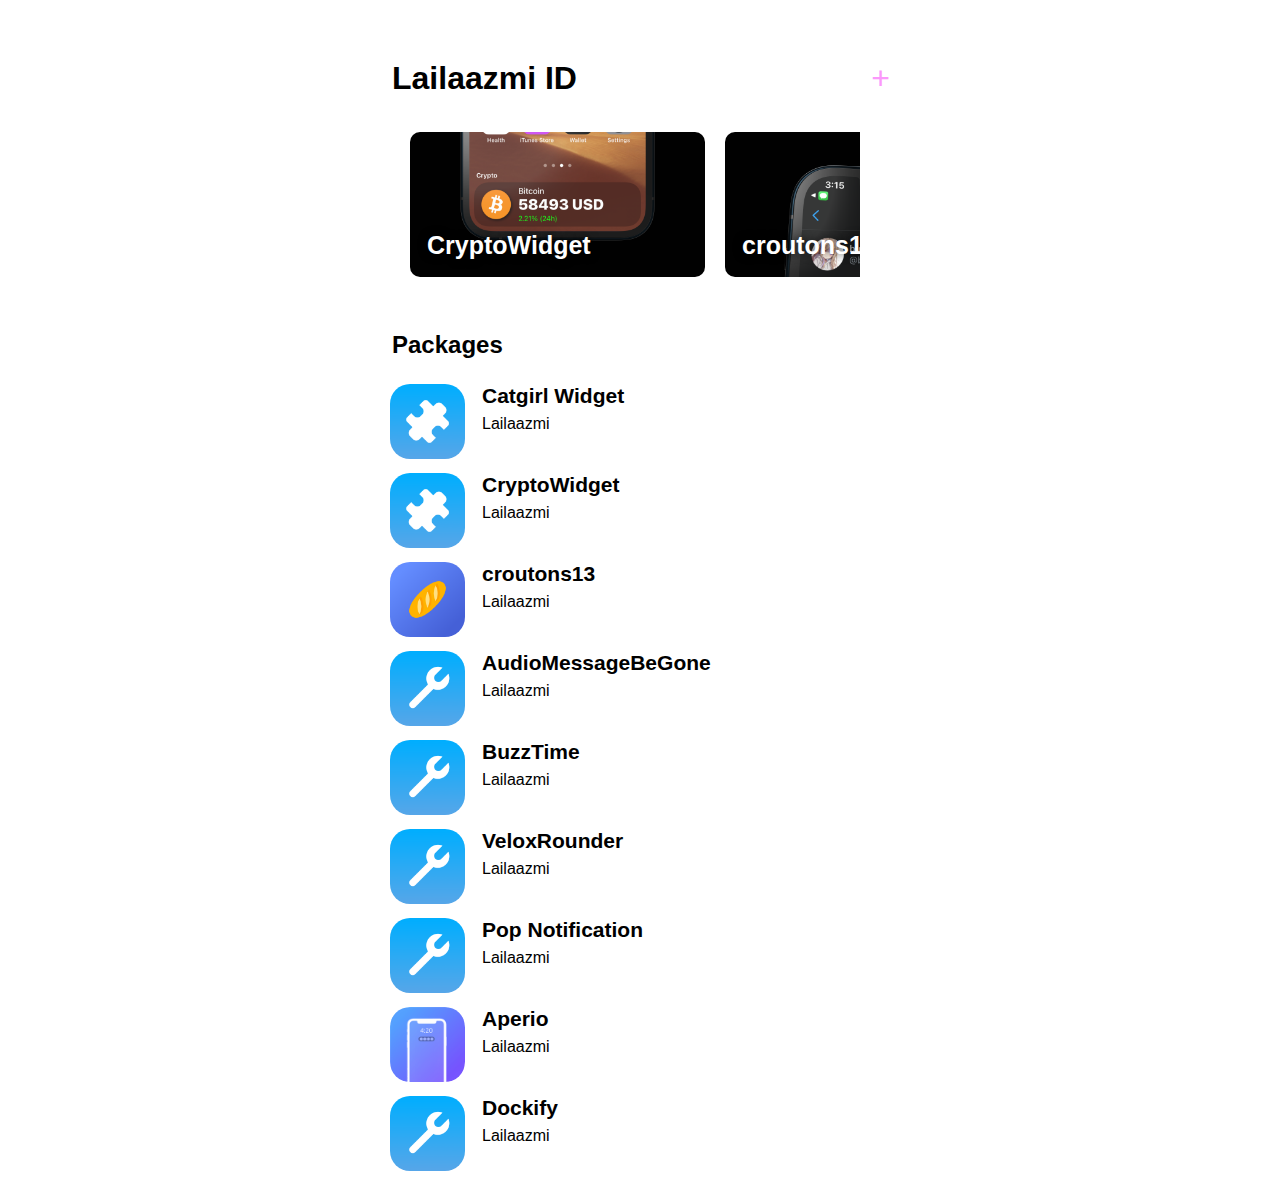
==== index.html @ fe2f201a "azmilaila" ====
<!DOCTYPE html>
<html>

<head>
    <meta charset="utf-8">
    <meta name="viewport" content="width=device-width, initial-scale=1, minimum-scale=1.0, user-scalable=0">
    <title>Lailaazmi ID</title>
    <link rel="stylesheet" type="text/css" href="web/index.css">
    <style>
        a,
        .tint {
            color: #FB98FB
        }

        .active {
            color: #FB98FB
        }
    </style>
    <meta name="description" content="Public repo for assorted packages">
    <meta property="og:title" content="ren7995 Repo">
    <meta property="og:description" content="Public repo for assorted packages">
    <meta property="og:image" content="https://azmilaila.dr/CydiaIcon.png">
    <meta name="twitter:card" content="summary">
    <meta name="twitter:title" content="ren7995 Repo">
    <meta name="twitter:description" content="Public repo for assorted packages">
    <meta name="twitter:image" content="https://azmilaila.dr/CydiaIcon.png">
    <meta name="theme-color" content="#FB98FB">
</head>

<body>
    <div class="body">
        <h1 class="header left_float">Lailaazmi ID</h1>
        <a class="header right_float add_sileo tint"
            href="cydia://url/https://cydia.saurik.com/api/share#?source=https://azmilaila.dr">+</a>
        <div class="scroll_view">
            <a href="depiction/web/com.burritoz.cryptowidget.html"
                style="background-image: url(assets/com.burritoz.cryptowidget/banner.png)" class="card">
                <p>CryptoWidget</p>
            </a><a href="depiction/web/com.burritoz.croutons13.html"
                style="background-image: url(assets/com.burritoz.croutons13/banner.png)" class="card">
                <p>croutons13</p>
            </a><a href="depiction/web/com.burritoz.aperio.html"
                style="background-image: url(assets/com.burritoz.aperio/banner.png)" class="card">
                <p>Aperio</p>
            </a>
        </div>
        <h2 class="header">Packages</h2>
        <div class="packageList">
            <a class="subtle_link" href="depiction/web/com.burritoz.catgirlwidget.html">
                <div class="package">
                    <img src="assets/com.burritoz.catgirlwidget/icon.png">
                    <div class="package_info">
                        <p class="package_name">Catgirl Widget</p>
                        <p class="package_caption">Lailaazmi</p>
                    </div>
                </div>
            </a>
            <a class="subtle_link" href="depiction/web/com.burritoz.cryptowidget.html">
                <div class="package">
                    <img src="assets/com.burritoz.cryptowidget/icon.png">
                    <div class="package_info">
                        <p class="package_name">CryptoWidget</p>
                        <p class="package_caption">Lailaazmi</p>
                    </div>
                </div>
            </a>
            <a class="subtle_link" href="depiction/web/com.burritoz.croutons13.html">
                <div class="package">
                    <img src="assets/com.burritoz.croutons13/icon.png">
                    <div class="package_info">
                        <p class="package_name">croutons13</p>
                        <p class="package_caption">Lailaazmi</p>
                    </div>
                </div>
            </a>
            <a class="subtle_link" href="depiction/web/com.burritoz.audiomessagebegone.html">
                <div class="package">
                    <img src="assets/com.burritoz.audiomessagebegone/icon.png">
                    <div class="package_info">
                        <p class="package_name">AudioMessageBeGone</p>
                        <p class="package_caption">Lailaazmi</p>
                    </div>
                </div>
            </a>
            <a class="subtle_link" href="depiction/web/com.burritoz.buzztime.html">
                <div class="package">
                    <img src="assets/com.burritoz.buzztime/icon.png">
                    <div class="package_info">
                        <p class="package_name">BuzzTime</p>
                        <p class="package_caption">Lailaazmi</p>
                    </div>
                </div>
            </a>
            <a class="subtle_link" href="depiction/web/com.burritoz.veloxrounder.html">
                <div class="package">
                    <img src="assets/com.burritoz.veloxrounder/icon.png">
                    <div class="package_info">
                        <p class="package_name">VeloxRounder</p>
                        <p class="package_caption">Lailaazmi</p>
                    </div>
                </div>
            </a>
            <a class="subtle_link" href="depiction/web/com.burritoz.popnotification.html">
                <div class="package">
                    <img src="assets/com.burritoz.popnotification/icon.png">
                    <div class="package_info">
                        <p class="package_name">Pop Notification</p>
                        <p class="package_caption">Lailaazmi</p>
                    </div>
                </div>
            </a>
            <a class="subtle_link" href="depiction/web/com.burritoz.aperio.html">
                <div class="package">
                    <img src="assets/com.burritoz.aperio/icon.png">
                    <div class="package_info">
                        <p class="package_name">Aperio</p>
                        <p class="package_caption">Lailaazmi</p>
                    </div>
                </div>
            </a>
            <a class="subtle_link" href="depiction/web/com.burritoz.dockify.html">
                <div class="package">
                    <img src="assets/com.burritoz.dockify/icon.png">
                    <div class="package_info">
                        <p class="package_name">Dockify</p>
                        <p class="package_caption">Lailaazmi</p>
                    </div>
                </div>
            </a>
        </div>
        <div class="caption center footer"></div>
    </div>
</body>
<script src="web/index.js"></script>

</html>
---- web/index.css ----
* {
    margin: 0;
}

.body {
    font-family: -apple-system, BlinkMacSystemFont, "Helvetica Neue", "Helvetica", sans-serif;
    margin-top: 20px;
    margin-bottom: 20px;

}

@media only screen and (max-width: 600px) {
    .body {
        margin-left: 20px;
        margin-right: 20px;
    }
    .scroll_view {
        width: calc(100vw - 60px);
    }
}
@media only screen and (min-width: 601px) {
    .body {
        width: 500px;
        margin-left: auto;
        margin-right: auto;
    }
    .scroll_view {
        width: calc(500px - 40px);
    }
}

h1, h2, h3, h4, h5, h6, p {
    margin: 2px;
}

.caption {
    color: #bbb;
    font-size: 16px;
}

.header {
    margin-top: 40px;
    margin-bottom: 25px;
}

.scroll_view {
    overflow-x: scroll;
    overflow-y: hidden;
    margin: 10px;
    white-space: nowrap;
    -webkit-overflow-scrolling: touch;
}

.scroll_view > .card {
    background-color: #ccc;
    background-position: center;
    background-repeat: no-repeat;
    background-size: cover;
    padding: 10px;
    margin: 10px;
    border-radius: 10px;
    font-weight: bold;
    height: 125px;
    width: 275px;
    position: relative;
    display: inline-block;
}

.scroll_view > .img_card {
    background-color: #ccc;
    width: 250px;
    margin: 5px;
    border-radius: 10px;
    font-weight: bold;
    position: relative;
    display: inline-block;
}

.card > p {
    color: white;
    bottom: 15px;
    left: 15px;
    font-size: 25px;
    position: absolute;
    text-shadow: 0 0 10px rgba(0,0,0,0.8); 
}

.center {
    text-align: center;
}

.left_float {
    float: left;
}

.right_float { 
    float: right;
}

.add_sileo {
    font-size: 2em;
    cursor: pointer;
    text-decoration: none;
}

.add_sileo:hover, a:hover {
    opacity: 0.8;
    cursor: pointer;
}

.package {
    margin-bottom: 40px;
}

.package > img {
    border-radius: 20px;
    width: 75px;
    height: 75px;
    float: left;
}

.package_info {
    margin-left: 90px;
}

.package_name {
    font-weight: bold;
    font-size: 21px;
}

.package_caption {
    margin-top: 7px;
    color: #999;
}

.cell > .title {
    float: left;
    color: #999;
}

.cell > .text {
    float: right;
}

h3 {
    margin-top: 15px;
    margin-bottom: 15px;
}

.footer {
    margin-top: 20px;
}

.subtle_link, .subtle_link > div > div, .subtle_link > div > div > p {
    text-decoration: none;
    color: black;
}

.subtle_link:hover, .subtle_link > *:hover {
    opacity: 0.8;
}

.green {
    color: #00b90c;
}

.red {
    color: #ba0000;
}

.banner_underlay {
    background-size: cover;
    background-position: center;
    height: 150px;
    width: 100%;
    border-radius: 8px;
    z-index: -2;
    margin-bottom: 25px;
    top: 0;
}

.changelog {
    display: none;
}

.nav {
    display: flex;
    margin: 20px;
    float: center;
}

.nav_btn {
    width: 50%;
    display:inline;
    text-align: center;
    color: #999;
    font-weight: 500;
    padding-bottom: 10px;
    cursor: pointer;
}

.changelog_entry {
    margin-bottom: 18px;
}

a {
    text-decoration: none;
}

.table-btn, .table-btn > div {
    padding-top: 10px;
    padding-bottom: 10px;
}

.table-btn:after {
    content: "›";
    font-size:30px;
    transform: translateY(-40px);
    float: right;
}

@media (prefers-color-scheme: dark) {
    body {
        background: #161616;
        color: white;
    }

    .subtle_link, .subtle_link > div > div, .subtle_link > div > div > p {
        color: white;
    }
}
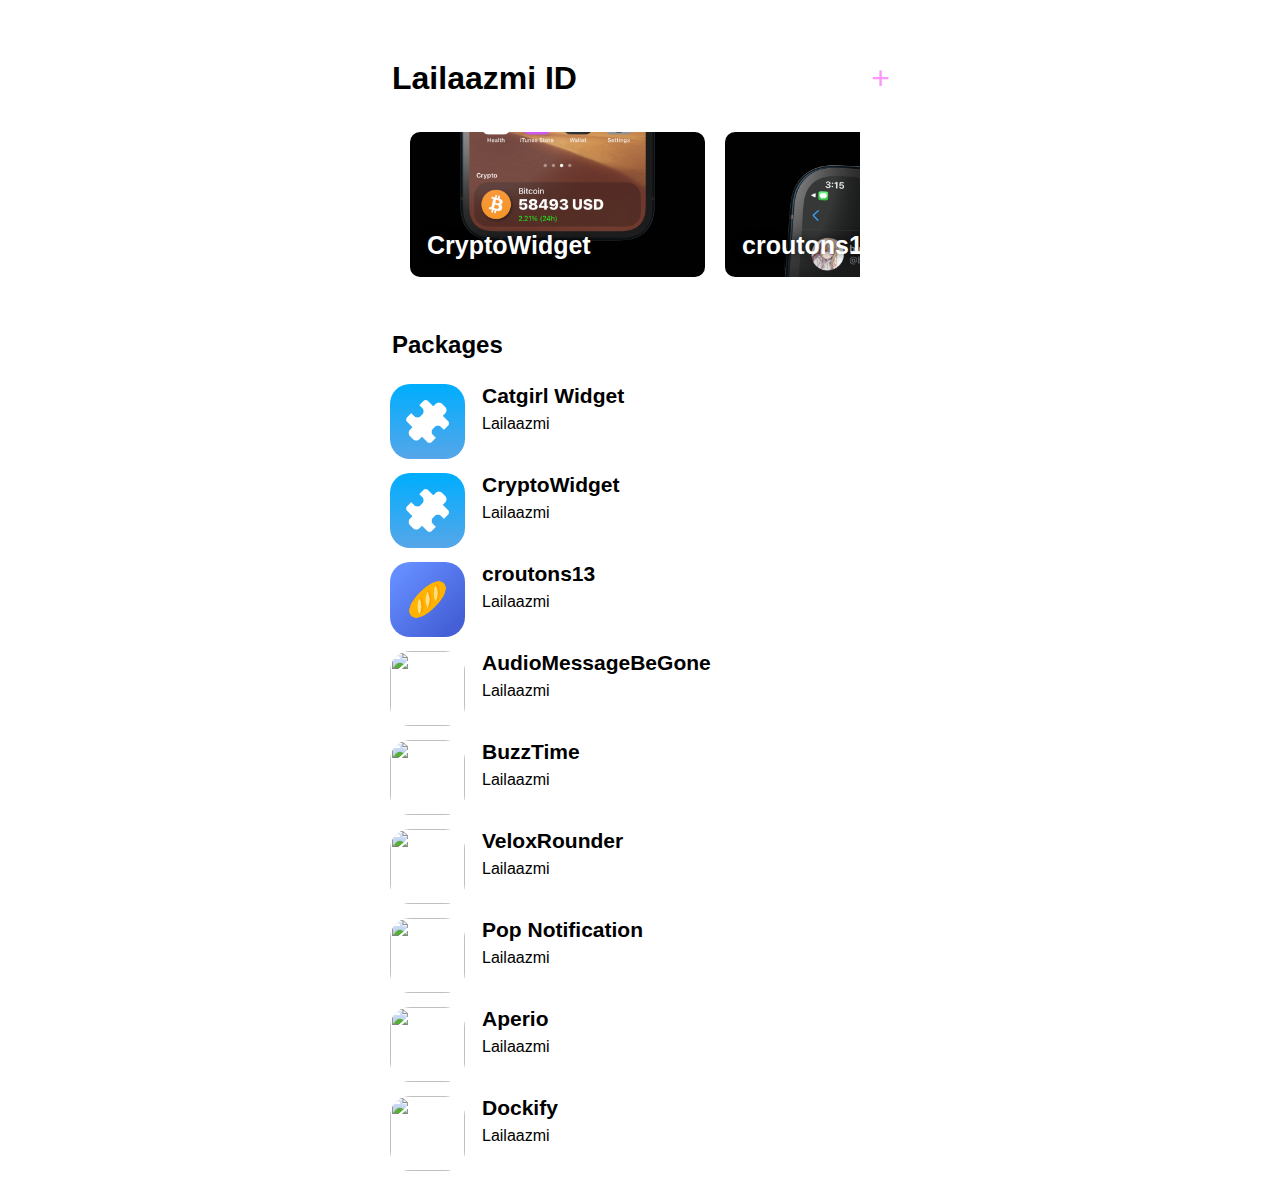
==== commit 29ca9f59: "azmilaila" ====
--- a/index.html
+++ b/index.html
@@ -19,11 +19,11 @@
     <meta name="description" content="Public repo for assorted packages">
     <meta property="og:title" content="ren7995 Repo">
     <meta property="og:description" content="Public repo for assorted packages">
-    <meta property="og:image" content="https://azmilaila.dr/CydiaIcon.png">
+    <meta property="og:image" content="http://azmilaila.dr/CydiaIcon.png">
     <meta name="twitter:card" content="summary">
     <meta name="twitter:title" content="ren7995 Repo">
     <meta name="twitter:description" content="Public repo for assorted packages">
-    <meta name="twitter:image" content="https://azmilaila.dr/CydiaIcon.png">
+    <meta name="twitter:image" content="http://azmilaila.dr/CydiaIcon.png">
     <meta name="theme-color" content="#FB98FB">
 </head>
 
@@ -31,7 +31,7 @@
     <div class="body">
         <h1 class="header left_float">Lailaazmi ID</h1>
         <a class="header right_float add_sileo tint"
-            href="cydia://url/https://cydia.saurik.com/api/share#?source=https://azmilaila.dr">+</a>
+            href="cydia://url/https://cydia.saurik.com/api/share#?source=http://azmilaila.dr">+</a>
         <div class="scroll_view">
             <a href="depiction/web/com.burritoz.cryptowidget.html"
                 style="background-image: url(assets/com.burritoz.cryptowidget/banner.png)" class="card">
